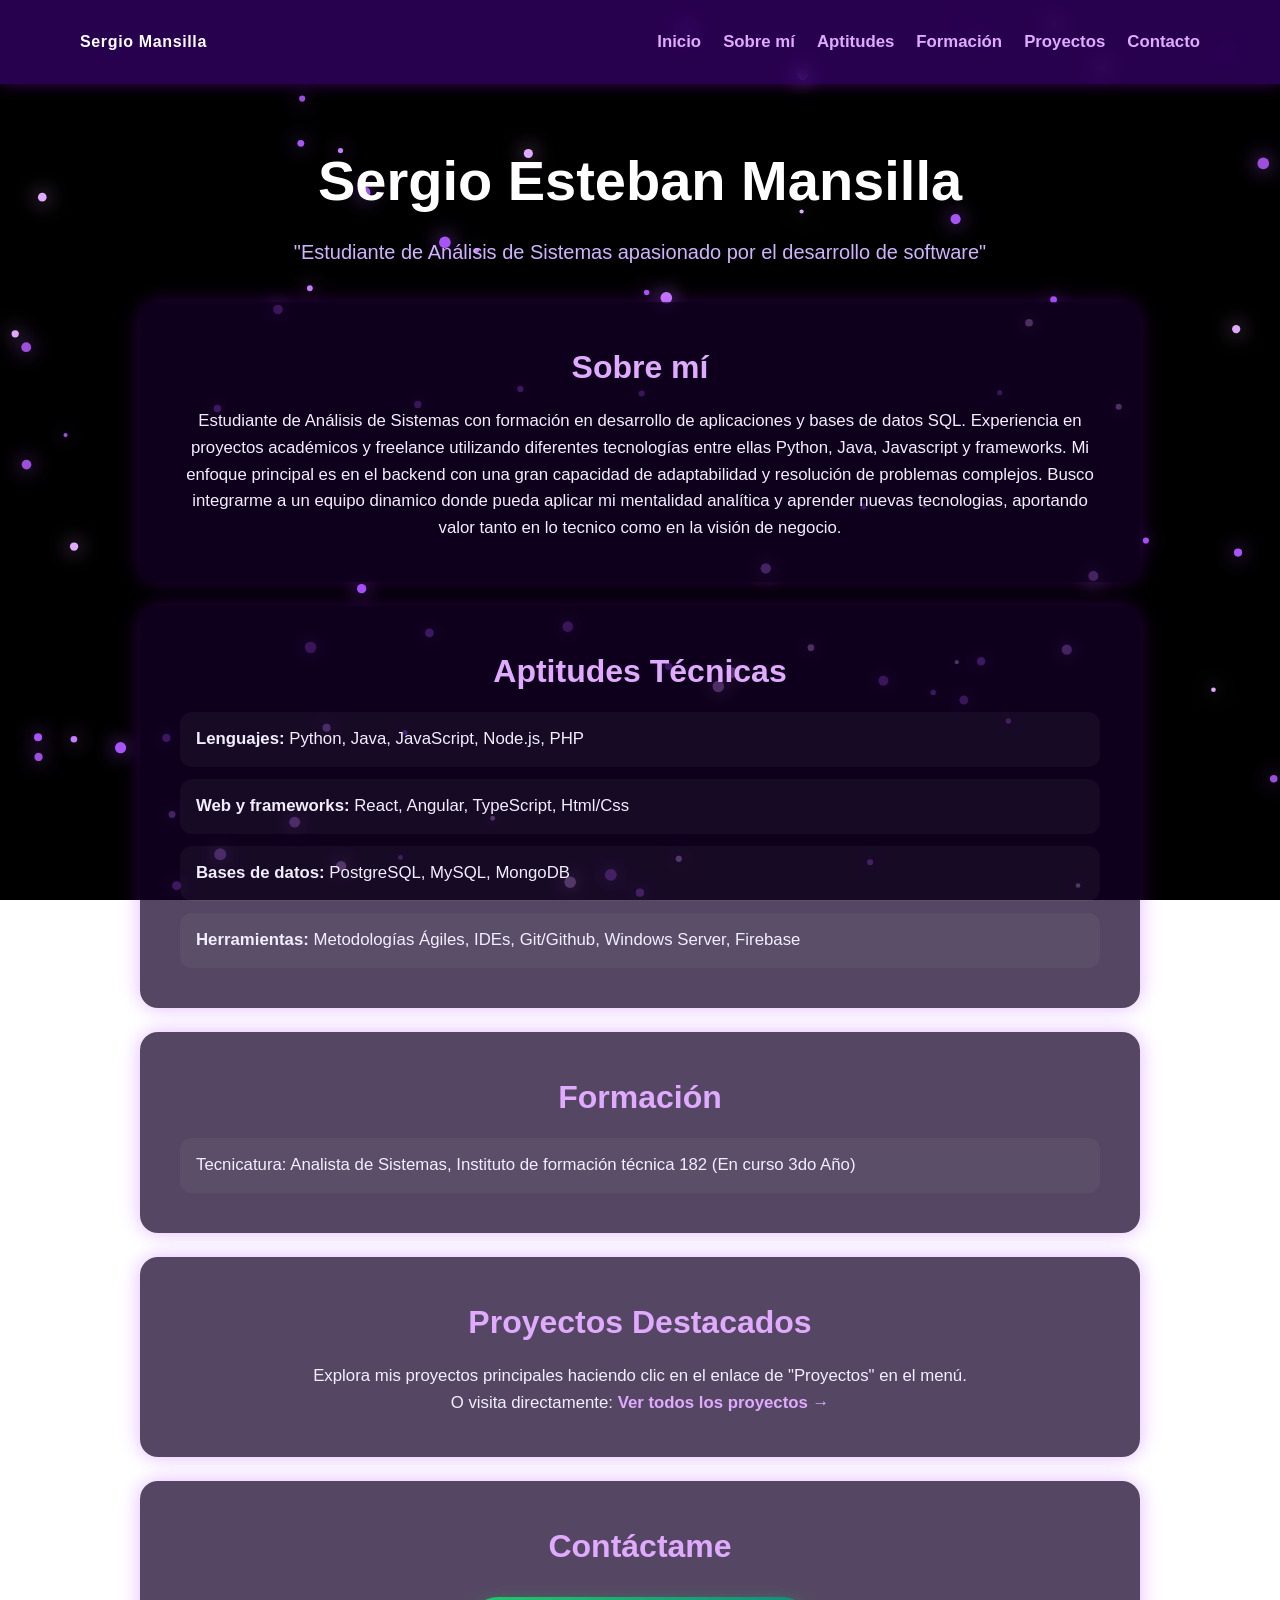
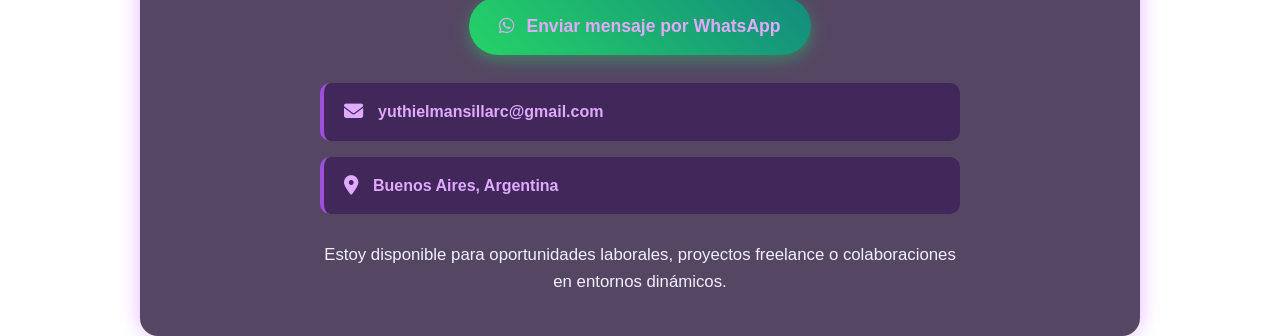
==== index.html @ 31ca05e9 "commit portfolio" ====
<!DOCTYPE html>
<html lang="es">
<head>
    <meta charset="UTF-8">
    <meta name="viewport" content="width=device-width, initial-scale=1.0">
    <title>Portafolio - Sergio Esteban Mansilla</title>
    <link rel="stylesheet" href="css/style.css">
    <link rel="stylesheet" href="https://cdnjs.cloudflare.com/ajax/libs/font-awesome/6.4.0/css/all.min.css">
</head>
<body>
    <nav class="navbar">
        <div class="nav-inner">
        <a href="index.html" class="brand">Sergio Mansilla</a>
        <button class="menu-toggle" type="button" aria-label="Abrir menu" aria-expanded="false" aria-controls="main-menu">
            <span></span>
            <span></span>
            <span></span>
        </button>
        <ul id="main-menu">
            <li><a href="#home">Inicio</a></li>
            <li><a href="#about">Sobre mí</a></li>
            <li><a href="#skills">Aptitudes</a></li>
            <li><a href="#education">Formación</a></li>
            <li><a href="proyectos.html">Proyectos</a></li>
            <li><a href="#contact">Contacto</a></li>
        </ul>
        </div>
    </nav>
    <header>
        <h1 class="title">Sergio Esteban Mansilla</h1>
        <p class="subtitle">"Estudiante de Análisis de Sistemas apasionado por el desarrollo de software"</p>
    </header>

    <section id="about">
        <h2>Sobre mí</h2>
        <p>Estudiante de Análisis de Sistemas con formación en desarrollo de aplicaciones y bases de datos SQL. Experiencia en proyectos
        académicos y freelance utilizando diferentes tecnologías entre ellas Python, Java, Javascript y frameworks. Mi enfoque principal
        es en el backend con una gran capacidad de adaptabilidad y resolución de problemas complejos.
        Busco integrarme a un equipo dinamico donde pueda aplicar mi mentalidad analítica y aprender nuevas tecnologias, aportando
        valor tanto en lo tecnico como en la visión de negocio.</p>
    </section>

    <section id="skills">
        <h2>Aptitudes Técnicas</h2>
        <ul>
            <li><b>Lenguajes:</b> Python, Java, JavaScript, Node.js, PHP</li>
            <li><b>Web y frameworks:</b> React, Angular, TypeScript, Html/Css</li>
            <li><b>Bases de datos:</b> PostgreSQL, MySQL, MongoDB</li>
            <li><b>Herramientas:</b> Metodologías Ágiles, IDEs, Git/Github, Windows Server, Firebase</li>
        </ul>
    </section>

    <section id="education">
        <h2>Formación</h2>
        <ul>
            <li>Tecnicatura: Analista de Sistemas, Instituto de formación técnica 182 (En curso 3do Año)</li>
        </ul>
    </section>

    <section id="projects">
        <h2>Proyectos Destacados</h2>
        <p>Explora mis proyectos principales haciendo clic en el enlace de "Proyectos" en el menú.</p>
        <p>O visita directamente: <a href="proyectos.html" style="color: #e0aaff; text-decoration: none; font-weight: bold;">Ver todos los proyectos →</a></p>
    </section>

    <section id="contact">
        <h2>Contáctame</h2>
        
        <!-- Botón de WhatsApp -->
        <div class="whatsapp-button-container">
            <a href="https://wa.me/5491151040619" class="whatsapp-button" target="_blank">
                <i class="fab fa-whatsapp"></i> Enviar mensaje por WhatsApp
            </a>
        </div>
        <div class="contact-info">
            <div class="contact-item">
                <i class="fas fa-envelope"></i>
                <a href="mailto:yuthielmansillarc@gmail.com?subject=Contacto desde Portafolio&body=Hola Sergio, te contacto desde tu portafolio web." target="_blank">yuthielmansillarc@gmail.com</a>
            </div>
            
            <div class="contact-item">
                <i class="fas fa-map-marker-alt"></i>
                <span>Buenos Aires, Argentina</span>
            </div>
        </div>
        
        <div class="contact-note">
            <p>Estoy disponible para oportunidades laborales, proyectos freelance o colaboraciones en entornos dinámicos.</p>
        </div>
    </section>

    <canvas id="background"></canvas>
    <script src="js/script.js"></script>
</body>
</html>
---- css/style.css ----
* {
    margin: 0;
    padding: 0;
    box-sizing: border-box;
    font-family: "Segoe UI", Tahoma, Geneva, Verdana, sans-serif;
}

:root {
    --bg-panel: rgba(20, 0, 40, 0.72);
    --bg-card: rgba(30, 0, 60, 0.78);
    --bg-card-soft: rgba(40, 0, 80, 0.45);
    --accent: #e0aaff;
    --accent-strong: #c77dff;
    --accent-deep: #9d4edd;
    --text-soft: #d9c9f8;
    --shadow: 0 0 20px rgba(160, 0, 255, 0.28);
    --radius: 18px;
    --nav-height: 84px;
}

html {
    scroll-behavior: smooth;
}

body {
    color: white;
    text-align: center;
    overflow-x: hidden;
    cursor: auto;
    line-height: 1.6;
    padding-top: var(--nav-height);
}

body.menu-open {
    overflow: hidden;
}

a {
    color: inherit;
}

img {
    max-width: 100%;
    display: block;
}

/* ===================== NAVBAR ===================== */
.navbar {
    position: fixed;
    top: 0;
    left: 0;
    width: 100%;
    background: rgba(50, 0, 100, 0.78);
    backdrop-filter: blur(10px);
    z-index: 1000;
    box-shadow: 0 0 15px rgba(160, 0, 255, 0.35);
}

.nav-inner {
    width: min(1120px, calc(100% - 24px));
    min-height: var(--nav-height);
    margin: 0 auto;
    display: flex;
    align-items: center;
    justify-content: space-between;
    gap: 24px;
}

.brand {
    color: #fff;
    text-decoration: none;
    font-weight: 700;
    letter-spacing: 0.04em;
    white-space: nowrap;
}

.navbar ul {
    list-style: none;
    display: flex;
    align-items: center;
    gap: 22px;
}

.navbar ul li a {
    color: var(--accent);
    text-decoration: none;
    font-weight: 700;
    transition: color 0.3s ease, text-shadow 0.3s ease;
}

.navbar ul li a:hover {
    color: #ffffff;
    text-shadow: 0 0 8px var(--accent-strong), 0 0 12px var(--accent-deep);
}

.menu-toggle {
    display: none;
    border: 0;
    background: transparent;
    width: 48px;
    height: 48px;
    padding: 8px;
    cursor: pointer;
}

.menu-toggle span {
    display: block;
    width: 100%;
    height: 3px;
    border-radius: 999px;
    background: white;
    transition: transform 0.25s ease, opacity 0.25s ease;
}

.menu-toggle span + span {
    margin-top: 7px;
}

.menu-toggle[aria-expanded="true"] span:nth-child(1) {
    transform: translateY(10px) rotate(45deg);
}

.menu-toggle[aria-expanded="true"] span:nth-child(2) {
    opacity: 0;
}

.menu-toggle[aria-expanded="true"] span:nth-child(3) {
    transform: translateY(-10px) rotate(-45deg);
}

/* ===================== HERO / SECCIONES ===================== */
header {
    padding: clamp(28px, 5vw, 52px) 20px 10px;
}

section {
    width: min(1000px, calc(100% - 24px));
    padding: clamp(24px, 5vw, 40px);
    margin: 24px auto 0;
    background: var(--bg-panel);
    border-radius: var(--radius);
    box-shadow: var(--shadow);
    transition: transform 0.3s ease;
}

section:hover {
    transform: scale(1.01);
}

.title {
    font-size: clamp(2rem, 5vw, 3.5rem);
    font-weight: 700;
    animation: glow 2s ease-in-out infinite alternate;
}

.subtitle {
    font-size: clamp(1rem, 2.5vw, 1.25rem);
    margin-top: 10px;
    color: #d0b3ff;
    max-width: 720px;
    margin-inline: auto;
}

h2,
.project-title {
    color: var(--accent);
    margin-bottom: 15px;
}

h2 {
    font-size: clamp(1.5rem, 3vw, 2rem);
}

p,
li,
.tech-tag,
.tech-badge,
.project-link,
.back-link,
.nav-link {
    font-size: clamp(0.98rem, 1.8vw, 1.05rem);
}

ul {
    list-style: none;
}

section p,
section li {
    color: #f3eeff;
}

#skills ul,
#education ul,
.features-list,
.project-card ul {
    display: grid;
    gap: 12px;
    text-align: left;
}

#skills li,
#education li,
.features-list li,
.project-card ul li {
    background: rgba(255, 255, 255, 0.04);
    padding: 14px 16px;
    border-radius: 12px;
}

/* ===================== FONDO FIJO ===================== */
#background {
    position: fixed !important;
    inset: 0;
    width: 100%;
    height: 100%;
    z-index: -1;
    background: black;
}

/* ===================== ANIMACION ===================== */
@keyframes glow {
    from {
        text-shadow: 0 0 10px #a855f7, 0 0 20px #c77dff, 0 0 30px #9d4edd;
    }

    to {
        text-shadow: 0 0 20px #c77dff, 0 0 40px #e0aaff, 0 0 60px #9d4edd;
    }
}

/* ===================== CONTACT LINKS ===================== */
#contact a {
    color: var(--accent);
    text-decoration: none;
    font-weight: 700;
    transition: 0.3s;
    overflow-wrap: anywhere;
}

#contact a:hover {
    color: white;
    text-shadow: 0 0 8px var(--accent-strong), 0 0 12px var(--accent-deep);
}

/* ===================== PROYECTOS ===================== */
.projects-container {
    display: grid;
    grid-template-columns: repeat(auto-fit, minmax(280px, 1fr));
    gap: 24px;
    margin-top: 20px;
}

.project-card {
    background: var(--bg-card);
    border-radius: 15px;
    padding: clamp(20px, 4vw, 28px);
    border: 1px solid rgba(200, 100, 255, 0.2);
    box-shadow: 0 0 20px rgba(160, 0, 255, 0.24);
    transition: transform 0.3s ease, box-shadow 0.3s ease;
    text-align: left;
}

.project-card:hover {
    transform: translateY(-5px);
    box-shadow: 0 0 30px rgba(200, 100, 255, 0.45);
}

.project-title {
    font-size: clamp(1.4rem, 3vw, 1.8rem);
}

.project-tech,
.tech-container {
    display: flex;
    flex-wrap: wrap;
    gap: 10px;
    margin: 15px 0 18px;
}

.tech-tag,
.tech-badge {
    background: rgba(160, 0, 255, 0.24);
    padding: 7px 14px;
    border-radius: 999px;
    border: 1px solid rgba(200, 100, 255, 0.4);
}

.project-description {
    line-height: 1.7;
    margin-bottom: 18px;
}

.project-link,
.back-link,
.nav-link {
    display: inline-flex;
    align-items: center;
    justify-content: center;
    padding: 12px 22px;
    background: linear-gradient(45deg, var(--accent-deep), var(--accent-strong));
    border-radius: 10px;
    font-weight: 700;
    color: white;
    text-decoration: none;
    transition: transform 0.3s ease, box-shadow 0.3s ease;
}

.project-link:hover,
.back-link:hover,
.nav-link:hover {
    transform: translateY(-2px);
    box-shadow: 0 0 25px rgba(200, 100, 255, 0.45);
}

.back-link {
    margin-top: 26px;
}

/* ===================== DETALLE PROYECTO ===================== */
.project-header {
    padding-top: clamp(30px, 6vw, 58px);
}

.project-detail {
    width: min(1000px, calc(100% - 24px));
    text-align: left;
}

.project-detail h2 {
    margin-top: 28px;
}

.project-image {
    margin-bottom: 28px;
}

.image-placeholder {
    min-height: 220px;
    display: grid;
    place-items: center;
    gap: 8px;
    padding: 24px;
    border-radius: 18px;
    background:
        linear-gradient(rgba(10, 0, 25, 0.3), rgba(10, 0, 25, 0.3)),
        radial-gradient(circle at top left, rgba(224, 170, 255, 0.35), transparent 40%),
        linear-gradient(135deg, rgba(56, 0, 88, 0.95), rgba(12, 0, 25, 0.96));
    border: 1px solid rgba(200, 100, 255, 0.28);
    box-shadow: inset 0 1px 0 rgba(255, 255, 255, 0.08);
    text-align: center;
}

.nav-links {
    margin-top: 28px;
    display: flex;
    flex-wrap: wrap;
    gap: 12px;
}

/* ===================== GALERIA ===================== */
.galeria {
    display: grid;
    grid-template-columns: repeat(auto-fit, minmax(220px, 1fr));
    width: min(1100px, calc(100% - 24px));
    margin: 32px auto 40px;
    gap: 16px;
}

.galeria .imagenes {
    border-radius: 14px;
    overflow: hidden;
    transition: transform 0.35s ease, filter 0.35s ease;
    filter: grayscale(18%) brightness(0.92);
    aspect-ratio: 16 / 10;
    background: #111;
    box-shadow: inset 0 6px 18px rgba(0, 0, 0, 0.35), 0 10px 25px rgba(0, 0, 0, 0.24);
}

.galeria .imagenes img {
    width: 100%;
    height: 100%;
    object-fit: cover;
    transition: transform 0.35s ease;
}

.galeria .imagenes:hover {
    transform: translateY(-4px);
    filter: grayscale(0%) contrast(108%);
}

.galeria .imagenes:hover img {
    transform: scale(1.04);
}

/* ===================== WHATSAPP BUTTON ===================== */
.whatsapp-button-container {
    margin: 25px 0;
}

.whatsapp-button {
    display: inline-flex;
    align-items: center;
    justify-content: center;
    gap: 12px;
    background: linear-gradient(45deg, #25d366, #128c7e);
    color: white;
    padding: 15px 30px;
    border-radius: 50px;
    font-size: 1.1em;
    font-weight: 700;
    cursor: pointer;
    box-shadow: 0 5px 15px rgba(37, 211, 102, 0.4);
    animation: pulse 2s infinite;
    text-decoration: none;
    transition: 0.3s;
}

.whatsapp-button:hover {
    transform: translateY(-3px);
    box-shadow: 0 8px 25px rgba(37, 211, 102, 0.55);
    background: linear-gradient(45deg, #128c7e, #25d366);
}

@keyframes pulse {
    0% {
        box-shadow: 0 5px 15px rgba(37, 211, 102, 0.4);
    }

    50% {
        box-shadow: 0 5px 25px rgba(37, 211, 102, 0.75);
    }

    100% {
        box-shadow: 0 5px 15px rgba(37, 211, 102, 0.4);
    }
}

/* ===================== CONTACTO ===================== */
.contact-info {
    display: grid;
    gap: 16px;
    max-width: 640px;
    margin: 28px auto;
}

.contact-item {
    display: flex;
    align-items: center;
    gap: 15px;
    padding: 16px 20px;
    background: var(--bg-card-soft);
    border-left: 4px solid var(--accent-deep);
    border-radius: 10px;
    transition: transform 0.3s ease, background 0.3s ease;
    text-align: left;
}

.contact-item:hover {
    transform: translateX(5px);
    background: rgba(50, 0, 100, 0.6);
}

.contact-item i {
    color: var(--accent);
    font-size: 1.2rem;
}

.contact-item a,
.contact-item span {
    color: var(--accent);
    text-decoration: none;
    font-weight: 700;
}

.contact-note {
    max-width: 640px;
    margin: 0 auto;
}

/* ===================== RESPONSIVE ===================== */
@media (max-width: 900px) {
    :root {
        --nav-height: 76px;
    }

    .nav-inner {
        width: calc(100% - 24px);
    }

    .menu-toggle {
        display: inline-block;
    }

    .navbar ul {
        position: absolute;
        top: calc(100% + 8px);
        left: 12px;
        right: 12px;
        padding: 18px;
        border-radius: 18px;
        background: rgba(24, 0, 48, 0.96);
        box-shadow: 0 18px 40px rgba(0, 0, 0, 0.35);
        flex-direction: column;
        align-items: stretch;
        gap: 12px;
        opacity: 0;
        pointer-events: none;
        transform: translateY(-10px);
        transition: opacity 0.25s ease, transform 0.25s ease;
    }

    .navbar ul.active {
        opacity: 1;
        pointer-events: auto;
        transform: translateY(0);
    }

    .navbar ul li a {
        display: block;
        padding: 12px 14px;
        border-radius: 12px;
        background: rgba(255, 255, 255, 0.04);
    }

    section:hover,
    .project-card:hover,
    .galeria .imagenes:hover,
    .contact-item:hover {
        transform: none;
    }
}

@media (max-width: 768px) {
    body {
        padding-top: 78px;
    }

    section,
    .project-detail,
    .galeria {
        width: calc(100% - 20px);
    }

    .whatsapp-button {
        width: 100%;
        padding-inline: 20px;
    }

    .project-card {
        padding: 20px;
    }
}

@media (max-width: 560px) {
    .brand {
        max-width: 180px;
        text-align: left;
        white-space: normal;
        line-height: 1.15;
    }

    header {
        padding-inline: 14px;
    }

    section {
        padding: 22px 16px;
    }

    .contact-item {
        flex-direction: column;
        text-align: center;
    }

    .project-link,
    .back-link,
    .nav-link {
        width: 100%;
    }

    .galeria {
        grid-template-columns: 1fr;
    }
}
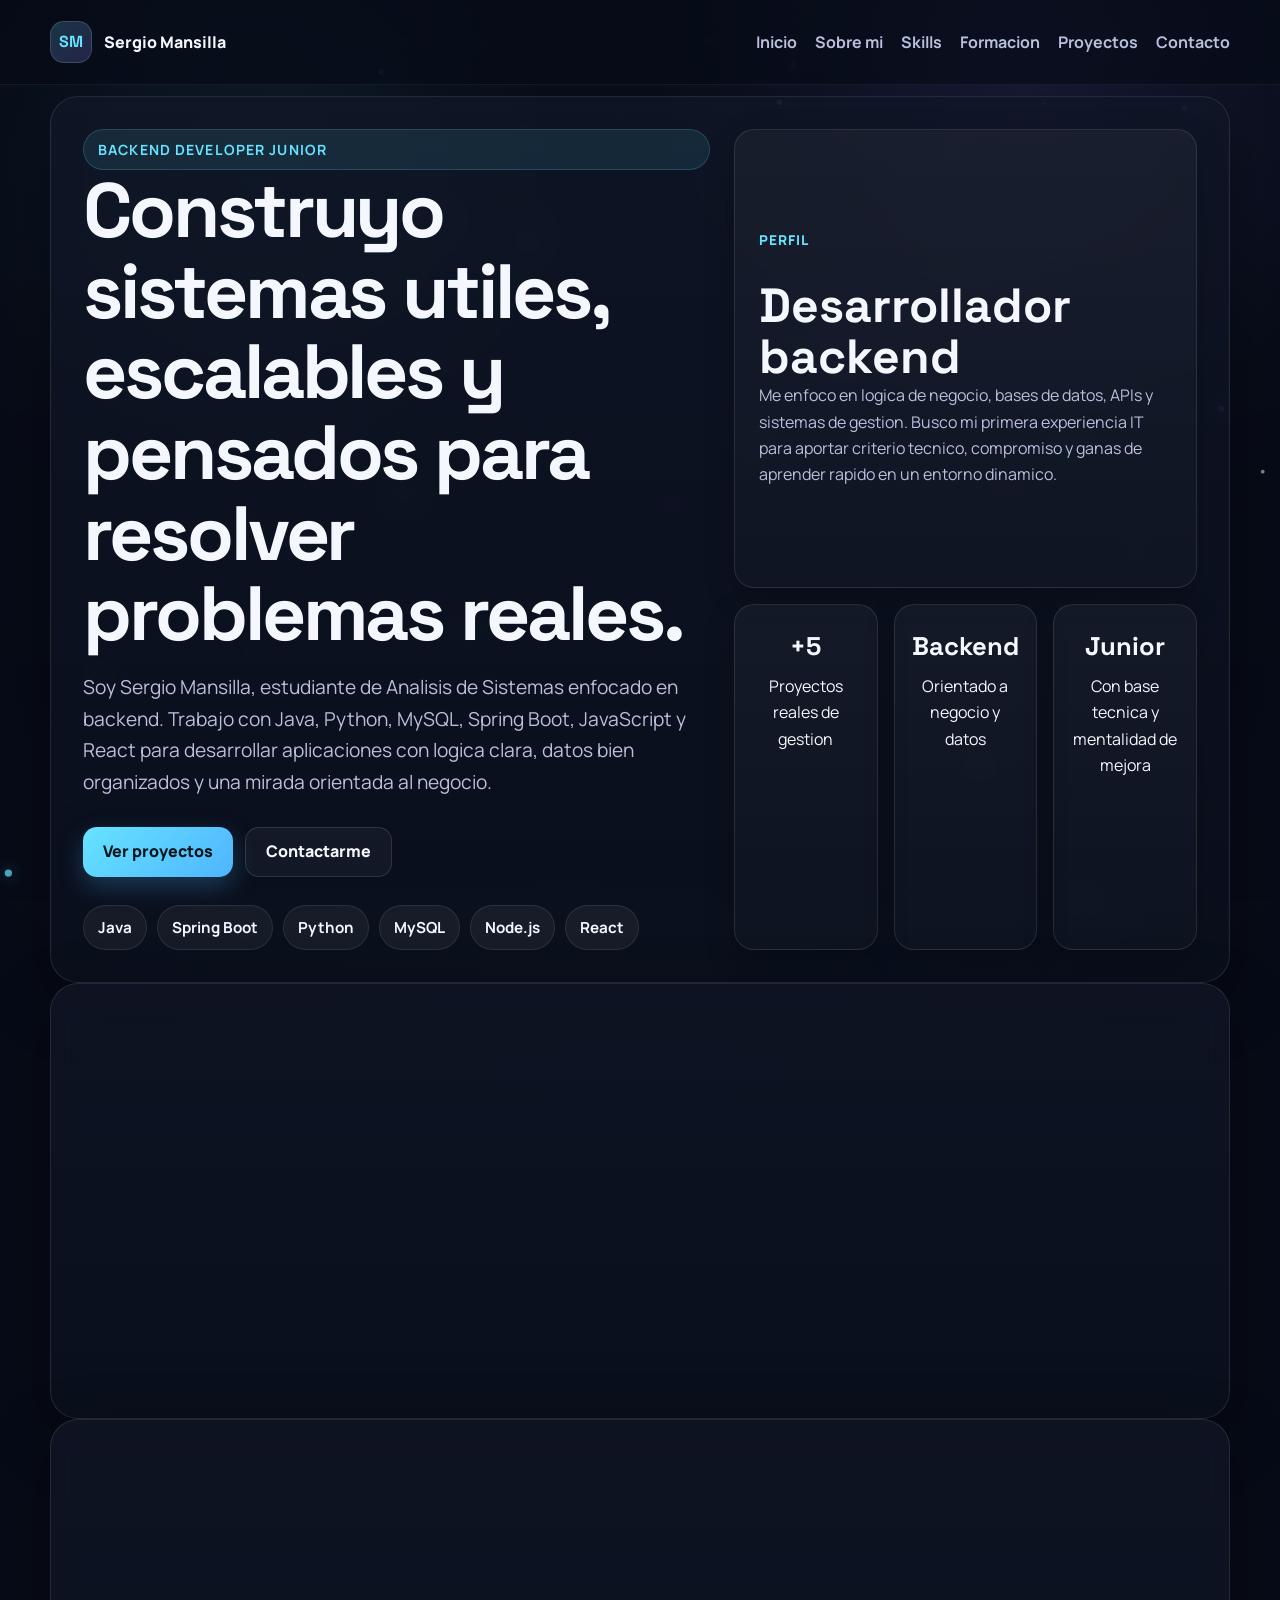
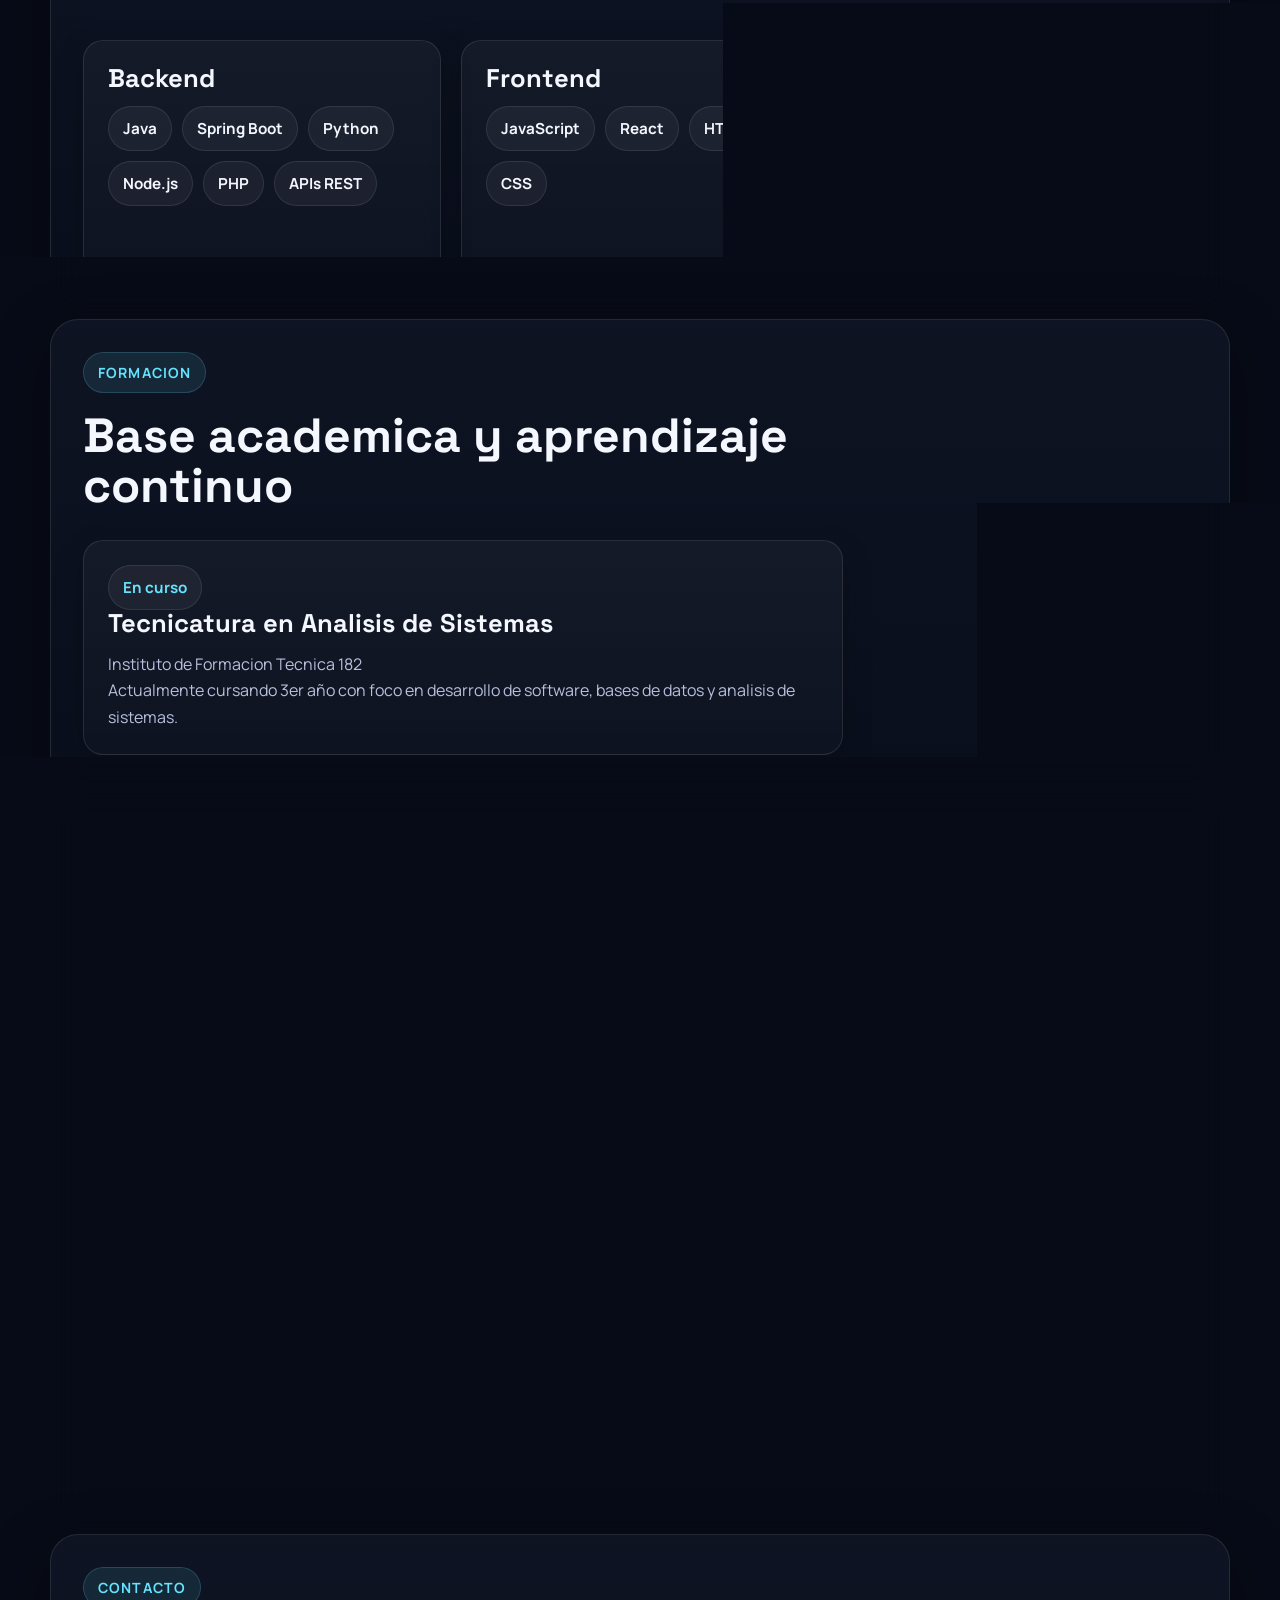
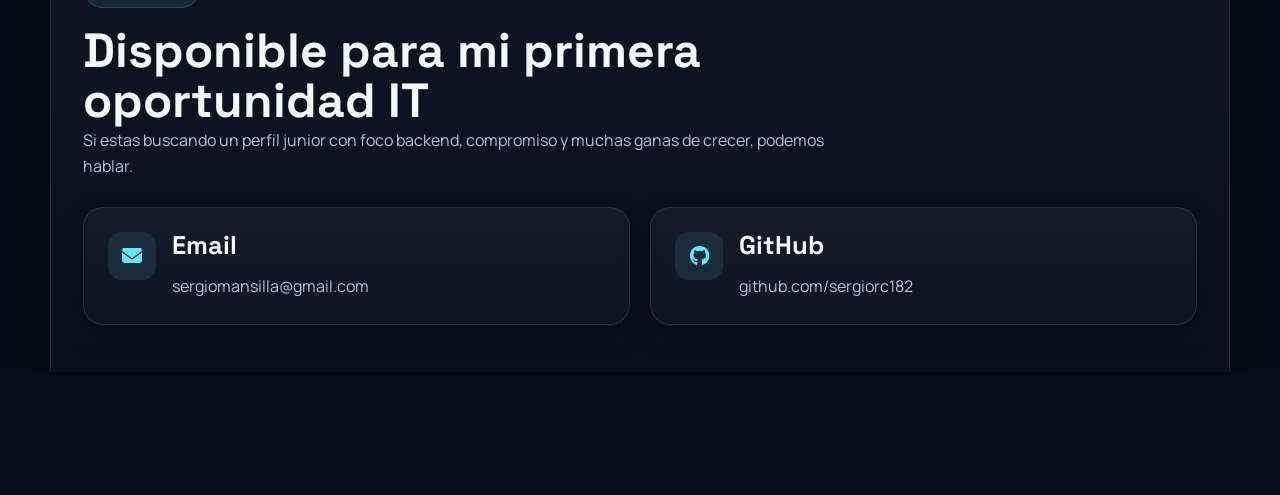
==== commit 5c37fdaf: "actualizacion de portfolio, mejoras de UI y subido a un nivel mas prof" ====
--- a/index.html
+++ b/index.html
@@ -3,91 +3,257 @@
 <head>
     <meta charset="UTF-8">
     <meta name="viewport" content="width=device-width, initial-scale=1.0">
-    <title>Portafolio - Sergio Esteban Mansilla</title>
+    <title>Sergio Mansilla | Desarrollador Backend Junior | Java | Spring Boot | Python</title>
+    <meta name="description" content="Portfolio de Sergio Mansilla, estudiante de Analisis de Sistemas enfocado en desarrollo backend con Java, Python, MySQL y Spring Boot.">
+    <link rel="preconnect" href="https://fonts.googleapis.com">
+    <link rel="preconnect" href="https://fonts.gstatic.com" crossorigin>
+    <link href="https://fonts.googleapis.com/css2?family=Manrope:wght@400;500;700;800&family=Space+Grotesk:wght@500;700&display=swap" rel="stylesheet">
+    <link rel="stylesheet" href="https://cdnjs.cloudflare.com/ajax/libs/font-awesome/6.4.0/css/all.min.css">
     <link rel="stylesheet" href="css/style.css">
-    <link rel="stylesheet" href="https://cdnjs.cloudflare.com/ajax/libs/font-awesome/6.4.0/css/all.min.css">
 </head>
-<body>
+<body data-page="home">
     <nav class="navbar">
         <div class="nav-inner">
-        <a href="index.html" class="brand">Sergio Mansilla</a>
-        <button class="menu-toggle" type="button" aria-label="Abrir menu" aria-expanded="false" aria-controls="main-menu">
-            <span></span>
-            <span></span>
-            <span></span>
-        </button>
-        <ul id="main-menu">
-            <li><a href="#home">Inicio</a></li>
-            <li><a href="#about">Sobre mí</a></li>
-            <li><a href="#skills">Aptitudes</a></li>
-            <li><a href="#education">Formación</a></li>
-            <li><a href="proyectos.html">Proyectos</a></li>
-            <li><a href="#contact">Contacto</a></li>
-        </ul>
+            <a href="index.html" class="brand">
+                <span class="brand-mark">SM</span>
+                <span class="brand-text">Sergio Mansilla</span>
+            </a>
+            <button class="menu-toggle" type="button" aria-label="Abrir menu" aria-expanded="false" aria-controls="main-menu">
+                <span></span>
+                <span></span>
+                <span></span>
+            </button>
+            <ul id="main-menu">
+                <li><a href="#hero">Inicio</a></li>
+                <li><a href="#about">Sobre mi</a></li>
+                <li><a href="#skills">Skills</a></li>
+                <li><a href="#education">Formacion</a></li>
+                <li><a href="#projects">Proyectos</a></li>
+                <li><a href="#contact">Contacto</a></li>
+            </ul>
         </div>
     </nav>
-    <header>
-        <h1 class="title">Sergio Esteban Mansilla</h1>
-        <p class="subtitle">"Estudiante de Análisis de Sistemas apasionado por el desarrollo de software"</p>
-    </header>
-
-    <section id="about">
-        <h2>Sobre mí</h2>
-        <p>Estudiante de Análisis de Sistemas con formación en desarrollo de aplicaciones y bases de datos SQL. Experiencia en proyectos
-        académicos y freelance utilizando diferentes tecnologías entre ellas Python, Java, Javascript y frameworks. Mi enfoque principal
-        es en el backend con una gran capacidad de adaptabilidad y resolución de problemas complejos.
-        Busco integrarme a un equipo dinamico donde pueda aplicar mi mentalidad analítica y aprender nuevas tecnologias, aportando
-        valor tanto en lo tecnico como en la visión de negocio.</p>
-    </section>
-
-    <section id="skills">
-        <h2>Aptitudes Técnicas</h2>
-        <ul>
-            <li><b>Lenguajes:</b> Python, Java, JavaScript, Node.js, PHP</li>
-            <li><b>Web y frameworks:</b> React, Angular, TypeScript, Html/Css</li>
-            <li><b>Bases de datos:</b> PostgreSQL, MySQL, MongoDB</li>
-            <li><b>Herramientas:</b> Metodologías Ágiles, IDEs, Git/Github, Windows Server, Firebase</li>
-        </ul>
-    </section>
-
-    <section id="education">
-        <h2>Formación</h2>
-        <ul>
-            <li>Tecnicatura: Analista de Sistemas, Instituto de formación técnica 182 (En curso 3do Año)</li>
-        </ul>
-    </section>
-
-    <section id="projects">
-        <h2>Proyectos Destacados</h2>
-        <p>Explora mis proyectos principales haciendo clic en el enlace de "Proyectos" en el menú.</p>
-        <p>O visita directamente: <a href="proyectos.html" style="color: #e0aaff; text-decoration: none; font-weight: bold;">Ver todos los proyectos →</a></p>
-    </section>
-
-    <section id="contact">
-        <h2>Contáctame</h2>
-        
-        <!-- Botón de WhatsApp -->
-        <div class="whatsapp-button-container">
-            <a href="https://wa.me/5491151040619" class="whatsapp-button" target="_blank">
-                <i class="fab fa-whatsapp"></i> Enviar mensaje por WhatsApp
-            </a>
-        </div>
-        <div class="contact-info">
-            <div class="contact-item">
-                <i class="fas fa-envelope"></i>
-                <a href="mailto:yuthielmansillarc@gmail.com?subject=Contacto desde Portafolio&body=Hola Sergio, te contacto desde tu portafolio web." target="_blank">yuthielmansillarc@gmail.com</a>
-            </div>
-            
-            <div class="contact-item">
-                <i class="fas fa-map-marker-alt"></i>
-                <span>Buenos Aires, Argentina</span>
-            </div>
-        </div>
-        
-        <div class="contact-note">
-            <p>Estoy disponible para oportunidades laborales, proyectos freelance o colaboraciones en entornos dinámicos.</p>
-        </div>
-    </section>
+
+    <main>
+        <section id="hero" class="hero section-shell">
+            <div class="hero-copy reveal">
+                <span class="eyebrow">Backend Developer Junior</span>
+                <h1 class="title">Construyo sistemas utiles, escalables y pensados para resolver problemas reales.</h1>
+                <p class="subtitle">
+                    Soy Sergio Mansilla, estudiante de Analisis de Sistemas enfocado en backend. Trabajo con Java, Python,
+                    MySQL, Spring Boot, JavaScript y React para desarrollar aplicaciones con logica clara, datos bien organizados
+                    y una mirada orientada al negocio.
+                </p>
+                <div class="hero-actions">
+                    <a href="proyectos.html" class="button button-primary">Ver proyectos</a>
+                    <a href="#contact" class="button button-secondary">Contactarme</a>
+                </div>
+                <div class="hero-tech">
+                    <span>Java</span>
+                    <span>Spring Boot</span>
+                    <span>Python</span>
+                    <span>MySQL</span>
+                    <span>Node.js</span>
+                    <span>React</span>
+
+                </div>
+            </div>
+
+            <div class="hero-panel reveal">
+                <div class="hero-card hero-card-main">
+                    <p class="hero-card-label">Perfil</p>
+                    <h2>Desarrollador backend</h2>
+                    <p>
+                        Me enfoco en logica de negocio, bases de datos, APIs y sistemas de gestion.
+                        Busco mi primera experiencia IT para aportar criterio tecnico, compromiso y ganas de aprender rapido en un entorno dinamico.
+                    </p>
+                </div>
+                <div class="hero-metrics">
+                    <article class="metric-card reveal">
+                        <strong>+5</strong>
+                        <span>Proyectos reales de gestion</span>
+                    </article>
+                    <article class="metric-card reveal">
+                        <strong>Backend</strong>
+                        <span>Orientado a negocio y datos</span>
+                    </article>
+                    <article class="metric-card reveal">
+                        <strong>Junior</strong>
+                        <span>Con base tecnica y mentalidad de mejora</span>
+                    </article>
+                </div>
+            </div>
+        </section>
+
+        <section id="about" class="section-shell">
+            <div class="section-heading reveal">
+                <span class="eyebrow">Sobre mi</span>
+                <h2>Perfil profesional claro, orientado a backend</h2>
+            </div>
+            <div class="about-grid">
+                <article class="info-card reveal">
+                    <p>
+                        Soy estudiante de Analisis de Sistemas y estoy construyendo mi perfil profesional como desarrollador backend.
+                        Disfruto transformar necesidades reales en sistemas ordenados, utiles y mantenibles, especialmente cuando
+                        involucran logica de negocio, persistencia de datos y procesos operativos.
+                    </p>
+                </article>
+                <article class="info-card reveal">
+                    <p>
+                        Me interesa crecer dentro de equipos donde pueda seguir aprendiendo, recibir feedback y aportar desde el primer dia.
+                        Mi objetivo es sumar valor con una base tecnica solida, capacidad de adaptacion y enfoque en resolver problemas concretos.
+                    </p>
+                </article>
+            </div>
+        </section>
+
+        <section id="skills" class="section-shell">
+            <div class="section-heading reveal">
+                <span class="eyebrow">Stack</span>
+                <h2>Tecnologias con las que puedo aportar</h2>
+            </div>
+            <div class="skills-layout">
+                <article class="skill-group reveal">
+                    <h3>Backend</h3>
+                    <div class="badge-grid">
+                        <span class="skill-badge">Java</span>
+                        <span class="skill-badge">Spring Boot</span>
+                        <span class="skill-badge">Python</span>
+                        <span class="skill-badge">Node.js</span>
+                        <span class="skill-badge">PHP</span>
+                        <span class="skill-badge">APIs REST</span>
+                    </div>
+                </article>
+                <article class="skill-group reveal">
+                    <h3>Frontend</h3>
+                    <div class="badge-grid">
+                        <span class="skill-badge">JavaScript</span>
+                        <span class="skill-badge">React</span>
+                        <span class="skill-badge">HTML</span>
+                        <span class="skill-badge">CSS</span>
+                    </div>
+                </article>
+                <article class="skill-group reveal">
+                    <h3>Datos y herramientas</h3>
+                    <div class="badge-grid">
+                        <span class="skill-badge">MySQL</span>
+                        <span class="skill-badge">PostgreSQL</span>
+                        <span class="skill-badge">MongoDB</span>
+                        <span class="skill-badge">Git & GitHub</span>
+                        <span class="skill-badge">SCRUM</span>
+                        <span class="skill-badge">Windows Server</span>
+                    </div>
+                </article>
+            </div>
+        </section>
+
+        <section id="education" class="section-shell">
+            <div class="section-heading reveal">
+                <span class="eyebrow">Formacion</span>
+                <h2>Base academica y aprendizaje continuo</h2>
+            </div>
+            <div class="timeline-card reveal">
+                <span class="timeline-tag">En curso</span>
+                <h3>Tecnicatura en Analisis de Sistemas</h3>
+                <p>Instituto de Formacion Tecnica 182</p>
+                <p>Actualmente cursando 3er año con foco en desarrollo de software, bases de datos y analisis de sistemas.</p>
+            </div>
+        </section>
+
+        <section id="projects" class="section-shell">
+            <div class="section-heading reveal">
+                <span class="eyebrow">Casos reales</span>
+                <h2>Proyectos que muestran como pienso y construyo software</h2>
+                <p>
+                    Trabaje sobre sistemas de gestion enfocados en procesos reales: ventas, inventario, usuarios, stock,
+                    compras y control operativo. Cada proyecto busca resolver un problema concreto con una base tecnica clara.
+                </p>
+            </div>
+            <div class="project-preview-grid">
+                <article class="feature-project reveal">
+                    <div class="feature-project-top">
+                        <span class="feature-project-tag">Caso real 01</span>
+                        <h3>Sistema de Gestion para Kiosco</h3>
+                    </div>
+                    <p>
+                        CRM operativo para un kiosco con ventas, stock, proveedores, turnos y reportes.
+                        Diseñado para ordenar tareas diarias y centralizar informacion clave.
+                    </p>
+                    <div class="inline-badges">
+                        <span>Python</span>
+                        <span>Tkinter</span>
+                        <span>MySQL</span>
+                    </div>
+                    <div class="project-actions">
+                        <a href="proyecto-kiosco.html" class="button button-primary">Ver caso</a>
+                        <a href="https://github.com/sergiorc182/Kiosco-CRM" class="button button-secondary" target="_blank" rel="noopener noreferrer">Ver codigo</a>
+                    </div>
+                </article>
+                <article class="feature-project reveal">
+                    <div class="feature-project-top">
+                        <span class="feature-project-tag">Caso real 02</span>
+                        <h3>Sistema de Gestion para Farmacia POS</h3>
+                    </div>
+                    <p>
+                        Sistema de escritorio para punto de venta y administracion interna con caja, compras,
+                        clientes, proveedores, historial de ventas y gestion de usuarios, pensado para mejorar la operacion de una farmacia.
+                    </p>
+                    <div class="inline-badges">
+                        <span>Java</span>
+                        <span>Swing</span>
+                        <span>MySQL</span>
+                    </div>
+                    <div class="project-actions">
+                        <a href="proyecto-farmacia.html" class="button button-primary">Ver caso</a>
+                        <a href="https://github.com/sergiorc182/Sistema-Farmacia-POS" class="button button-secondary" target="_blank" rel="noopener noreferrer">Ver codigo</a>
+                    </div>
+                </article>
+            </div>
+            <div class="projects-cta reveal">
+                <a href="proyectos.html" class="button button-secondary">Explorar todos los proyectos</a>
+            </div>
+        </section>
+
+        <section id="contact" class="section-shell">
+            <div class="section-heading reveal">
+                <span class="eyebrow">Contacto</span>
+                <h2>Disponible para mi primera oportunidad IT</h2>
+                <p>
+                    Si estas buscando un perfil junior con foco backend, compromiso y muchas ganas de crecer, podemos hablar.
+                </p>
+            </div>
+            <div class="contact-grid">
+                <a class="contact-card reveal" href="mailto:yuthielmansillarc@gmail.com?subject=Contacto%20desde%20tu%20portfolio" target="_blank" rel="noopener noreferrer">
+                    <i class="fas fa-envelope"></i>
+                    <div>
+                        <h3>Email</h3>
+                        <p>sergiomansilla@gmail.com</p>
+                    </div>
+                </a>
+                <a class="contact-card reveal" href="https://github.com/sergiorc182" target="_blank" rel="noopener noreferrer">
+                    <i class="fab fa-github"></i>
+                    <div>
+                        <h3>GitHub</h3>
+                        <p>github.com/sergiorc182</p>
+                    </div>
+                </a>
+                <a class="contact-card reveal" href="https://www.linkedin.com/in/sergiomansilla-data" target="_blank" rel="noopener noreferrer">
+                    <i class="fab fa-linkedin"></i>
+                    <div>
+                        <h3>LinkedIn</h3>
+                        <p>linkedin.com/in/sergiomansilla-data</p>
+                    </div>
+                </a>
+                <a class="contact-card reveal" href="https://wa.me/5491151040619" target="_blank" rel="noopener noreferrer">
+                    <i class="fab fa-whatsapp"></i>
+                    <div>
+                        <h3>WhatsApp</h3>
+                        <p>Contacto rapido para entrevistas y oportunidades.</p>
+                    </div>
+                </a>
+            </div>
+        </section>
+    </main>
 
     <canvas id="background"></canvas>
     <script src="js/script.js"></script>
--- a/css/style.css
+++ b/css/style.css
@@ -2,20 +2,30 @@
     margin: 0;
     padding: 0;
     box-sizing: border-box;
-    font-family: "Segoe UI", Tahoma, Geneva, Verdana, sans-serif;
 }
 
 :root {
-    --bg-panel: rgba(20, 0, 40, 0.72);
-    --bg-card: rgba(30, 0, 60, 0.78);
-    --bg-card-soft: rgba(40, 0, 80, 0.45);
-    --accent: #e0aaff;
-    --accent-strong: #c77dff;
-    --accent-deep: #9d4edd;
-    --text-soft: #d9c9f8;
-    --shadow: 0 0 20px rgba(160, 0, 255, 0.28);
-    --radius: 18px;
+    --bg: #070b17;
+    --bg-secondary: #0d1324;
+    --panel: rgba(16, 22, 38, 0.72);
+    --panel-strong: rgba(18, 25, 43, 0.92);
+    --panel-soft: rgba(255, 255, 255, 0.04);
+    --border: rgba(255, 255, 255, 0.1);
+    --text: #f5f7ff;
+    --text-soft: #b8c0dd;
+    --text-muted: #8d98bd;
+    --primary: #66e3ff;
+    --primary-deep: #4fb5ff;
+    --accent: #8b7bff;
+    --success: #29d18c;
+    --shadow-lg: 0 20px 60px rgba(0, 0, 0, 0.35);
+    --shadow-md: 0 10px 30px rgba(0, 0, 0, 0.22);
+    --radius-xl: 28px;
+    --radius-lg: 20px;
+    --radius-md: 14px;
     --nav-height: 84px;
+    --container: 1180px;
+    --section-space: clamp(72px, 10vw, 108px);
 }
 
 html {
@@ -23,11 +33,11 @@
 }
 
 body {
-    color: white;
-    text-align: center;
+    font-family: "Manrope", sans-serif;
+    color: var(--text);
+    background: radial-gradient(circle at top, rgba(102, 227, 255, 0.12), transparent 30%), var(--bg);
+    line-height: 1.65;
     overflow-x: hidden;
-    cursor: auto;
-    line-height: 1.6;
     padding-top: var(--nav-height);
 }
 
@@ -35,80 +45,185 @@
     overflow: hidden;
 }
 
+body::before {
+    content: "";
+    position: fixed;
+    inset: 0;
+    background:
+        radial-gradient(circle at 20% 20%, rgba(102, 227, 255, 0.08), transparent 24%),
+        radial-gradient(circle at 80% 10%, rgba(139, 123, 255, 0.12), transparent 28%),
+        linear-gradient(180deg, rgba(7, 11, 23, 0.84), rgba(7, 11, 23, 0.98));
+    z-index: -3;
+}
+
 a {
     color: inherit;
+    text-decoration: none;
 }
 
 img {
+    display: block;
     max-width: 100%;
-    display: block;
-}
-
-/* ===================== NAVBAR ===================== */
+}
+
+main {
+    position: relative;
+    z-index: 1;
+}
+
+.section-shell {
+    width: min(var(--container), calc(100% - 28px));
+    margin: 0 auto;
+    padding: 32px;
+    border: 1px solid var(--border);
+    border-radius: var(--radius-xl);
+    background: linear-gradient(180deg, rgba(16, 22, 38, 0.8), rgba(11, 17, 30, 0.75));
+    box-shadow: var(--shadow-lg);
+    backdrop-filter: blur(16px);
+}
+
+section + section,
+.page-hero + section {
+    margin-top: 24px;
+}
+
+.eyebrow {
+    display: inline-flex;
+    align-items: center;
+    gap: 10px;
+    padding: 8px 14px;
+    border-radius: 999px;
+    background: rgba(102, 227, 255, 0.1);
+    border: 1px solid rgba(102, 227, 255, 0.18);
+    color: var(--primary);
+    font-size: 0.88rem;
+    font-weight: 700;
+    letter-spacing: 0.08em;
+    text-transform: uppercase;
+}
+
+.section-heading {
+    max-width: 760px;
+    margin-bottom: 28px;
+}
+
+.title,
+h1,
+h2,
+h3,
+.project-title {
+    font-family: "Space Grotesk", sans-serif;
+    line-height: 1.05;
+}
+
+.title {
+    font-size: clamp(2.6rem, 6vw, 5.3rem);
+    letter-spacing: -0.04em;
+}
+
+.subtitle {
+    font-size: clamp(1rem, 2vw, 1.2rem);
+    color: var(--text-soft);
+    margin-top: 18px;
+}
+
+h2 {
+    font-size: clamp(1.8rem, 4vw, 3rem);
+    margin-top: 18px;
+}
+
+h3,
+.project-title {
+    font-size: clamp(1.25rem, 2vw, 1.65rem);
+}
+
+p,
+li {
+    color: var(--text-soft);
+}
+
+ul {
+    list-style: none;
+}
+
+/* Navbar */
 .navbar {
     position: fixed;
     top: 0;
     left: 0;
     width: 100%;
-    background: rgba(50, 0, 100, 0.78);
-    backdrop-filter: blur(10px);
     z-index: 1000;
-    box-shadow: 0 0 15px rgba(160, 0, 255, 0.35);
+    background: rgba(7, 11, 23, 0.68);
+    border-bottom: 1px solid rgba(255, 255, 255, 0.06);
+    backdrop-filter: blur(18px);
 }
 
 .nav-inner {
-    width: min(1120px, calc(100% - 24px));
+    width: min(var(--container), calc(100% - 28px));
     min-height: var(--nav-height);
     margin: 0 auto;
     display: flex;
     align-items: center;
     justify-content: space-between;
-    gap: 24px;
+    gap: 20px;
 }
 
 .brand {
-    color: #fff;
-    text-decoration: none;
-    font-weight: 700;
-    letter-spacing: 0.04em;
-    white-space: nowrap;
+    display: inline-flex;
+    align-items: center;
+    gap: 12px;
+    font-weight: 800;
+}
+
+.brand-mark {
+    width: 42px;
+    height: 42px;
+    border-radius: 14px;
+    display: grid;
+    place-items: center;
+    background: linear-gradient(135deg, rgba(102, 227, 255, 0.2), rgba(139, 123, 255, 0.22));
+    border: 1px solid rgba(255, 255, 255, 0.14);
+    color: var(--primary);
+    font-family: "Space Grotesk", sans-serif;
+}
+
+.brand-text {
+    color: var(--text);
 }
 
 .navbar ul {
-    list-style: none;
     display: flex;
     align-items: center;
-    gap: 22px;
+    gap: 18px;
 }
 
 .navbar ul li a {
-    color: var(--accent);
-    text-decoration: none;
+    color: var(--text-soft);
     font-weight: 700;
-    transition: color 0.3s ease, text-shadow 0.3s ease;
-}
-
-.navbar ul li a:hover {
-    color: #ffffff;
-    text-shadow: 0 0 8px var(--accent-strong), 0 0 12px var(--accent-deep);
+    transition: color 0.25s ease;
+}
+
+.navbar ul li a:hover,
+.navbar ul li a:focus-visible {
+    color: var(--primary);
 }
 
 .menu-toggle {
     display: none;
-    border: 0;
-    background: transparent;
     width: 48px;
     height: 48px;
-    padding: 8px;
+    border: 0;
+    border-radius: 14px;
+    background: rgba(255, 255, 255, 0.04);
     cursor: pointer;
+    padding: 10px;
 }
 
 .menu-toggle span {
     display: block;
-    width: 100%;
     height: 3px;
     border-radius: 999px;
-    background: white;
+    background: var(--text);
     transition: transform 0.25s ease, opacity 0.25s ease;
 }
 
@@ -128,382 +243,417 @@
     transform: translateY(-10px) rotate(-45deg);
 }
 
-/* ===================== HERO / SECCIONES ===================== */
-header {
-    padding: clamp(28px, 5vw, 52px) 20px 10px;
-}
-
-section {
-    width: min(1000px, calc(100% - 24px));
-    padding: clamp(24px, 5vw, 40px);
-    margin: 24px auto 0;
-    background: var(--bg-panel);
-    border-radius: var(--radius);
-    box-shadow: var(--shadow);
-    transition: transform 0.3s ease;
-}
-
-section:hover {
-    transform: scale(1.01);
-}
-
-.title {
-    font-size: clamp(2rem, 5vw, 3.5rem);
-    font-weight: 700;
-    animation: glow 2s ease-in-out infinite alternate;
-}
-
-.subtitle {
-    font-size: clamp(1rem, 2.5vw, 1.25rem);
-    margin-top: 10px;
-    color: #d0b3ff;
-    max-width: 720px;
-    margin-inline: auto;
-}
-
-h2,
-.project-title {
-    color: var(--accent);
-    margin-bottom: 15px;
-}
-
-h2 {
-    font-size: clamp(1.5rem, 3vw, 2rem);
-}
-
-p,
-li,
-.tech-tag,
-.tech-badge,
-.project-link,
-.back-link,
-.nav-link {
-    font-size: clamp(0.98rem, 1.8vw, 1.05rem);
-}
-
-ul {
-    list-style: none;
-}
-
-section p,
-section li {
-    color: #f3eeff;
-}
-
-#skills ul,
-#education ul,
-.features-list,
-.project-card ul {
-    display: grid;
+/* Buttons */
+.button {
+    display: inline-flex;
+    align-items: center;
+    justify-content: center;
+    gap: 10px;
+    min-height: 50px;
+    padding: 0 20px;
+    border-radius: 14px;
+    font-weight: 800;
+    transition: transform 0.25s ease, box-shadow 0.25s ease, border-color 0.25s ease;
+}
+
+.button:hover,
+.button:focus-visible {
+    transform: translateY(-2px);
+}
+
+.button-primary {
+    color: #03131a;
+    background: linear-gradient(135deg, var(--primary), var(--primary-deep));
+    box-shadow: 0 10px 24px rgba(79, 181, 255, 0.25);
+}
+
+.button-secondary {
+    color: var(--text);
+    background: rgba(255, 255, 255, 0.04);
+    border: 1px solid rgba(255, 255, 255, 0.12);
+}
+
+.button-secondary:hover,
+.button-secondary:focus-visible {
+    border-color: rgba(102, 227, 255, 0.32);
+    box-shadow: 0 12px 28px rgba(0, 0, 0, 0.2);
+}
+
+/* Hero */
+.hero {
+    display: grid;
+    grid-template-columns: minmax(0, 1.15fr) minmax(320px, 0.85fr);
+    gap: 24px;
+    align-items: stretch;
+    margin-top: 12px;
+}
+
+.hero-copy,
+.hero-panel {
+    min-width: 0;
+}
+
+.hero-copy {
+    display: flex;
+    flex-direction: column;
+    justify-content: center;
+}
+
+.hero-actions,
+.project-actions,
+.nav-links,
+.projects-cta {
+    display: flex;
+    flex-wrap: wrap;
     gap: 12px;
-    text-align: left;
-}
-
-#skills li,
-#education li,
-.features-list li,
-.project-card ul li {
-    background: rgba(255, 255, 255, 0.04);
-    padding: 14px 16px;
-    border-radius: 12px;
-}
-
-/* ===================== FONDO FIJO ===================== */
-#background {
-    position: fixed !important;
-    inset: 0;
-    width: 100%;
-    height: 100%;
-    z-index: -1;
-    background: black;
-}
-
-/* ===================== ANIMACION ===================== */
-@keyframes glow {
-    from {
-        text-shadow: 0 0 10px #a855f7, 0 0 20px #c77dff, 0 0 30px #9d4edd;
-    }
-
-    to {
-        text-shadow: 0 0 20px #c77dff, 0 0 40px #e0aaff, 0 0 60px #9d4edd;
-    }
-}
-
-/* ===================== CONTACT LINKS ===================== */
-#contact a {
-    color: var(--accent);
-    text-decoration: none;
-    font-weight: 700;
-    transition: 0.3s;
-    overflow-wrap: anywhere;
-}
-
-#contact a:hover {
-    color: white;
-    text-shadow: 0 0 8px var(--accent-strong), 0 0 12px var(--accent-deep);
-}
-
-/* ===================== PROYECTOS ===================== */
-.projects-container {
-    display: grid;
-    grid-template-columns: repeat(auto-fit, minmax(280px, 1fr));
-    gap: 24px;
-    margin-top: 20px;
-}
-
-.project-card {
-    background: var(--bg-card);
-    border-radius: 15px;
-    padding: clamp(20px, 4vw, 28px);
-    border: 1px solid rgba(200, 100, 255, 0.2);
-    box-shadow: 0 0 20px rgba(160, 0, 255, 0.24);
-    transition: transform 0.3s ease, box-shadow 0.3s ease;
-    text-align: left;
-}
-
-.project-card:hover {
-    transform: translateY(-5px);
-    box-shadow: 0 0 30px rgba(200, 100, 255, 0.45);
-}
-
-.project-title {
-    font-size: clamp(1.4rem, 3vw, 1.8rem);
-}
-
+}
+
+.hero-actions {
+    margin-top: 28px;
+}
+
+.hero-tech,
+.inline-badges,
+.badge-grid,
 .project-tech,
 .tech-container {
     display: flex;
     flex-wrap: wrap;
     gap: 10px;
-    margin: 15px 0 18px;
-}
-
+}
+
+.hero-tech {
+    margin-top: 28px;
+}
+
+.hero-tech span,
+.inline-badges span,
+.skill-badge,
 .tech-tag,
-.tech-badge {
-    background: rgba(160, 0, 255, 0.24);
-    padding: 7px 14px;
-    border-radius: 999px;
-    border: 1px solid rgba(200, 100, 255, 0.4);
-}
-
-.project-description {
-    line-height: 1.7;
-    margin-bottom: 18px;
-}
-
-.project-link,
-.back-link,
-.nav-link {
+.tech-badge,
+.feature-project-tag,
+.timeline-tag {
     display: inline-flex;
     align-items: center;
+    padding: 9px 14px;
+    border-radius: 999px;
+    background: rgba(255, 255, 255, 0.05);
+    border: 1px solid rgba(255, 255, 255, 0.09);
+    color: var(--text);
+    font-size: 0.95rem;
+    font-weight: 700;
+}
+
+.hero-panel {
+    display: grid;
+    gap: 16px;
+}
+
+.hero-card,
+.metric-card,
+.info-card,
+.skill-group,
+.timeline-card,
+.feature-project,
+.project-card,
+.contact-card,
+.detail-card,
+.project-overview {
+    border: 1px solid var(--border);
+    border-radius: var(--radius-lg);
+    background: linear-gradient(180deg, rgba(255, 255, 255, 0.04), rgba(255, 255, 255, 0.02));
+    box-shadow: var(--shadow-md);
+}
+
+.hero-card,
+.info-card,
+.skill-group,
+.timeline-card,
+.feature-project,
+.project-card,
+.contact-card,
+.detail-card,
+.project-overview {
+    padding: 24px;
+}
+
+.hero-card-main {
+    min-height: 100%;
+    display: flex;
+    flex-direction: column;
     justify-content: center;
-    padding: 12px 22px;
-    background: linear-gradient(45deg, var(--accent-deep), var(--accent-strong));
-    border-radius: 10px;
-    font-weight: 700;
-    color: white;
-    text-decoration: none;
-    transition: transform 0.3s ease, box-shadow 0.3s ease;
-}
-
-.project-link:hover,
-.back-link:hover,
-.nav-link:hover {
-    transform: translateY(-2px);
-    box-shadow: 0 0 25px rgba(200, 100, 255, 0.45);
-}
-
-.back-link {
-    margin-top: 26px;
-}
-
-/* ===================== DETALLE PROYECTO ===================== */
-.project-header {
-    padding-top: clamp(30px, 6vw, 58px);
-}
-
-.project-detail {
-    width: min(1000px, calc(100% - 24px));
+}
+
+.hero-card-label {
+    color: var(--primary);
+    font-weight: 800;
+    margin-bottom: 12px;
+    text-transform: uppercase;
+    letter-spacing: 0.08em;
+    font-size: 0.85rem;
+}
+
+.hero-metrics {
+    display: grid;
+    grid-template-columns: repeat(3, 1fr);
+    gap: 16px;
+}
+
+.metric-card {
+    padding: 20px 16px;
+    text-align: center;
+}
+
+.metric-card strong {
+    display: block;
+    font-family: "Space Grotesk", sans-serif;
+    font-size: 1.6rem;
+    margin-bottom: 6px;
+}
+
+/* About / skills / education */
+.about-grid,
+.skills-layout,
+.contact-grid,
+.detail-grid {
+    display: grid;
+    gap: 20px;
+}
+
+.about-grid,
+.detail-grid {
+    grid-template-columns: repeat(2, minmax(0, 1fr));
+}
+
+.skills-layout {
+    grid-template-columns: repeat(3, minmax(0, 1fr));
+}
+
+.contact-grid {
+    grid-template-columns: repeat(2, minmax(0, 1fr));
+}
+
+.skill-group h3,
+.timeline-card h3,
+.contact-card h3,
+.detail-card h2,
+.feature-project h3,
+.project-overview h3 {
+    margin-bottom: 14px;
+}
+
+.badge-grid {
+    align-items: flex-start;
+}
+
+.timeline-card {
+    max-width: 760px;
+}
+
+.timeline-tag,
+.feature-project-tag {
+    color: var(--primary);
+}
+
+/* Projects */
+.project-preview-grid,
+.projects-container.case-grid {
+    display: grid;
+    grid-template-columns: repeat(2, minmax(0, 1fr));
+    gap: 20px;
+}
+
+.projects-container.case-grid .project-card:last-child {
+    grid-column: 1 / -1;
+}
+
+.feature-project-top,
+.case-head {
+    margin-bottom: 18px;
+}
+
+.project-description,
+.case-problem {
+    margin-top: 16px;
+}
+
+.project-actions {
+    margin-top: 22px;
+}
+
+.project-card,
+.feature-project {
     text-align: left;
 }
 
-.project-detail h2 {
-    margin-top: 28px;
+/* Contact */
+.contact-card {
+    display: flex;
+    gap: 16px;
+    align-items: flex-start;
+}
+
+.contact-card i {
+    width: 48px;
+    height: 48px;
+    border-radius: 14px;
+    display: grid;
+    place-items: center;
+    background: rgba(102, 227, 255, 0.1);
+    color: var(--primary);
+    font-size: 1.25rem;
+}
+
+.contact-card-muted {
+    opacity: 0.8;
+}
+
+/* Detail pages */
+.page-hero {
+    margin-top: 12px;
+}
+
+.project-summary-grid {
+    display: grid;
+    grid-template-columns: minmax(0, 1.1fr) minmax(300px, 0.9fr);
+    gap: 20px;
+    align-items: start;
 }
 
 .project-image {
-    margin-bottom: 28px;
+    margin: 0;
 }
 
 .image-placeholder {
-    min-height: 220px;
-    display: grid;
-    place-items: center;
-    gap: 8px;
-    padding: 24px;
+    padding: 22px;
+    border-radius: var(--radius-lg);
+    border: 1px solid var(--border);
+    background:
+        radial-gradient(circle at top left, rgba(102, 227, 255, 0.12), transparent 28%),
+        linear-gradient(180deg, rgba(255, 255, 255, 0.05), rgba(255, 255, 255, 0.03));
+    box-shadow: var(--shadow-md);
+}
+
+.image-placeholder p {
+    margin-top: 14px;
+}
+
+.detail-grid {
+    margin-top: 22px;
+}
+
+.detail-grid .detail-card:last-child {
+    grid-column: 1 / -1;
+}
+
+.features-list {
+    display: grid;
+    gap: 12px;
+}
+
+.features-list li {
+    padding: 14px 16px;
+    border-radius: 14px;
+    background: var(--panel-soft);
+    border: 1px solid rgba(255, 255, 255, 0.06);
+}
+
+/* Gallery */
+.galeria {
+    display: grid;
+    grid-template-columns: repeat(auto-fit, minmax(230px, 1fr));
+    gap: 18px;
+}
+
+.galeria .imagenes {
     border-radius: 18px;
-    background:
-        linear-gradient(rgba(10, 0, 25, 0.3), rgba(10, 0, 25, 0.3)),
-        radial-gradient(circle at top left, rgba(224, 170, 255, 0.35), transparent 40%),
-        linear-gradient(135deg, rgba(56, 0, 88, 0.95), rgba(12, 0, 25, 0.96));
-    border: 1px solid rgba(200, 100, 255, 0.28);
-    box-shadow: inset 0 1px 0 rgba(255, 255, 255, 0.08);
-    text-align: center;
-}
-
-.nav-links {
-    margin-top: 28px;
-    display: flex;
-    flex-wrap: wrap;
-    gap: 12px;
-}
-
-/* ===================== GALERIA ===================== */
-.galeria {
-    display: grid;
-    grid-template-columns: repeat(auto-fit, minmax(220px, 1fr));
-    width: min(1100px, calc(100% - 24px));
-    margin: 32px auto 40px;
-    gap: 16px;
-}
-
-.galeria .imagenes {
-    border-radius: 14px;
     overflow: hidden;
-    transition: transform 0.35s ease, filter 0.35s ease;
-    filter: grayscale(18%) brightness(0.92);
+    border: 1px solid var(--border);
     aspect-ratio: 16 / 10;
-    background: #111;
-    box-shadow: inset 0 6px 18px rgba(0, 0, 0, 0.35), 0 10px 25px rgba(0, 0, 0, 0.24);
+    background: #09101d;
+    box-shadow: var(--shadow-md);
+    transition: transform 0.28s ease, box-shadow 0.28s ease, border-color 0.28s ease;
 }
 
 .galeria .imagenes img {
     width: 100%;
     height: 100%;
     object-fit: cover;
-    transition: transform 0.35s ease;
 }
 
 .galeria .imagenes:hover {
     transform: translateY(-4px);
-    filter: grayscale(0%) contrast(108%);
-}
-
-.galeria .imagenes:hover img {
-    transform: scale(1.04);
-}
-
-/* ===================== WHATSAPP BUTTON ===================== */
-.whatsapp-button-container {
-    margin: 25px 0;
-}
-
-.whatsapp-button {
-    display: inline-flex;
-    align-items: center;
-    justify-content: center;
-    gap: 12px;
-    background: linear-gradient(45deg, #25d366, #128c7e);
-    color: white;
-    padding: 15px 30px;
-    border-radius: 50px;
-    font-size: 1.1em;
-    font-weight: 700;
-    cursor: pointer;
-    box-shadow: 0 5px 15px rgba(37, 211, 102, 0.4);
-    animation: pulse 2s infinite;
-    text-decoration: none;
-    transition: 0.3s;
-}
-
-.whatsapp-button:hover {
-    transform: translateY(-3px);
-    box-shadow: 0 8px 25px rgba(37, 211, 102, 0.55);
-    background: linear-gradient(45deg, #128c7e, #25d366);
-}
-
-@keyframes pulse {
-    0% {
-        box-shadow: 0 5px 15px rgba(37, 211, 102, 0.4);
-    }
-
-    50% {
-        box-shadow: 0 5px 25px rgba(37, 211, 102, 0.75);
-    }
-
-    100% {
-        box-shadow: 0 5px 15px rgba(37, 211, 102, 0.4);
-    }
-}
-
-/* ===================== CONTACTO ===================== */
-.contact-info {
-    display: grid;
-    gap: 16px;
-    max-width: 640px;
-    margin: 28px auto;
-}
-
-.contact-item {
-    display: flex;
-    align-items: center;
-    gap: 15px;
-    padding: 16px 20px;
-    background: var(--bg-card-soft);
-    border-left: 4px solid var(--accent-deep);
-    border-radius: 10px;
-    transition: transform 0.3s ease, background 0.3s ease;
-    text-align: left;
-}
-
-.contact-item:hover {
-    transform: translateX(5px);
-    background: rgba(50, 0, 100, 0.6);
-}
-
-.contact-item i {
-    color: var(--accent);
-    font-size: 1.2rem;
-}
-
-.contact-item a,
-.contact-item span {
-    color: var(--accent);
-    text-decoration: none;
-    font-weight: 700;
-}
-
-.contact-note {
-    max-width: 640px;
-    margin: 0 auto;
-}
-
-/* ===================== RESPONSIVE ===================== */
+    border-color: rgba(102, 227, 255, 0.28);
+    box-shadow: 0 18px 40px rgba(0, 0, 0, 0.28);
+}
+
+/* Background canvas */
+#background {
+    position: fixed !important;
+    inset: 0;
+    z-index: -2;
+    width: 100%;
+    height: 100%;
+    opacity: 0.9;
+}
+
+/* Reveal */
+.reveal {
+    opacity: 0;
+    transform: translateY(24px);
+    transition: opacity 0.7s ease, transform 0.7s ease;
+}
+
+.reveal.is-visible {
+    opacity: 1;
+    transform: translateY(0);
+}
+
+/* Responsive */
+@media (max-width: 1024px) {
+    .hero,
+    .project-summary-grid,
+    .skills-layout,
+    .project-preview-grid,
+    .projects-container.case-grid,
+    .about-grid,
+    .contact-grid,
+    .detail-grid {
+        grid-template-columns: 1fr;
+    }
+
+    .hero-metrics {
+        grid-template-columns: repeat(3, minmax(0, 1fr));
+    }
+
+    .projects-container.case-grid .project-card:last-child,
+    .detail-grid .detail-card:last-child {
+        grid-column: auto;
+    }
+}
+
 @media (max-width: 900px) {
     :root {
         --nav-height: 76px;
     }
 
-    .nav-inner {
-        width: calc(100% - 24px);
-    }
-
     .menu-toggle {
         display: inline-block;
     }
 
     .navbar ul {
         position: absolute;
-        top: calc(100% + 8px);
-        left: 12px;
-        right: 12px;
-        padding: 18px;
-        border-radius: 18px;
-        background: rgba(24, 0, 48, 0.96);
-        box-shadow: 0 18px 40px rgba(0, 0, 0, 0.35);
+        top: calc(100% + 10px);
+        left: 14px;
+        right: 14px;
         flex-direction: column;
         align-items: stretch;
-        gap: 12px;
+        gap: 10px;
+        padding: 18px;
+        border-radius: 20px;
+        background: var(--panel-strong);
+        border: 1px solid var(--border);
+        box-shadow: var(--shadow-lg);
         opacity: 0;
         pointer-events: none;
         transform: translateY(-10px);
@@ -523,63 +673,56 @@
         background: rgba(255, 255, 255, 0.04);
     }
 
-    section:hover,
-    .project-card:hover,
-    .galeria .imagenes:hover,
-    .contact-item:hover {
-        transform: none;
-    }
-}
-
-@media (max-width: 768px) {
-    body {
-        padding-top: 78px;
-    }
-
-    section,
-    .project-detail,
-    .galeria {
-        width: calc(100% - 20px);
-    }
-
-    .whatsapp-button {
+    .section-shell {
+        padding: 24px;
+    }
+}
+
+@media (max-width: 640px) {
+    .section-shell {
+        width: calc(100% - 18px);
+        padding: 20px 16px;
+        border-radius: 20px;
+    }
+
+    .brand-text {
+        display: none;
+    }
+
+    .hero-actions,
+    .project-actions,
+    .nav-links,
+    .projects-cta {
+        flex-direction: column;
+    }
+
+    .button {
         width: 100%;
-        padding-inline: 20px;
-    }
-
-    .project-card {
-        padding: 20px;
-    }
-}
-
-@media (max-width: 560px) {
-    .brand {
-        max-width: 180px;
-        text-align: left;
-        white-space: normal;
-        line-height: 1.15;
-    }
-
-    header {
-        padding-inline: 14px;
-    }
-
-    section {
-        padding: 22px 16px;
-    }
-
-    .contact-item {
+    }
+
+    .hero-metrics {
+        grid-template-columns: 1fr;
+    }
+
+    .contact-card {
         flex-direction: column;
-        text-align: center;
-    }
-
-    .project-link,
-    .back-link,
-    .nav-link {
-        width: 100%;
     }
 
     .galeria {
         grid-template-columns: 1fr;
     }
 }
+
+@media (prefers-reduced-motion: reduce) {
+    html {
+        scroll-behavior: auto;
+    }
+
+    .reveal,
+    .button,
+    .galeria .imagenes,
+    .navbar ul,
+    .menu-toggle span {
+        transition: none;
+    }
+}
